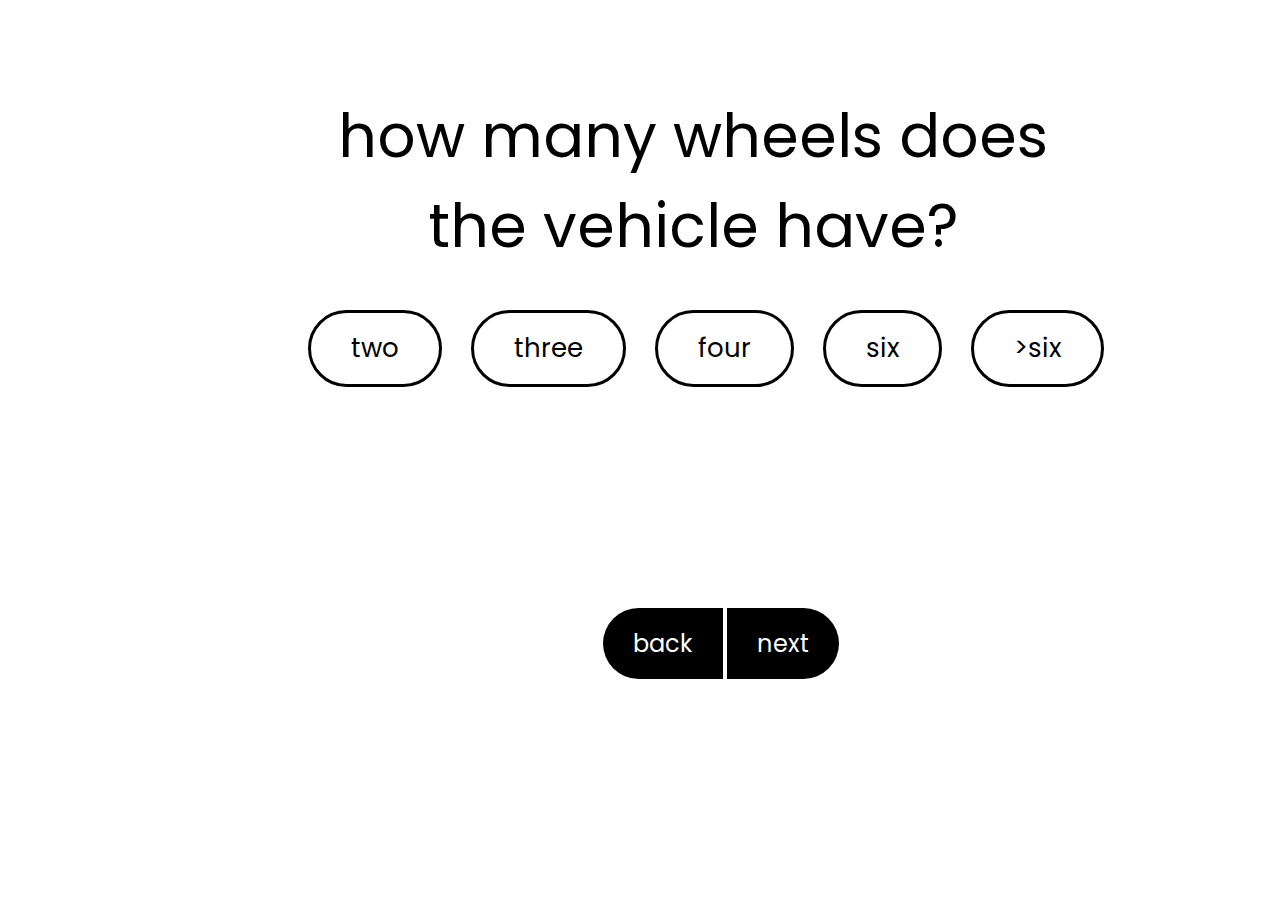
==== choice1.html @ 38dda719 "Initial commit" ====
<!doctype html>
<html>
<head>
    
    <meta name="viewport" content="width=device-width, initial-scale=1.0">
    <meta charset="UTF-8">
    
<title>Untitled Document</title>
<link href="choice1.css" rel="stylesheet" type="text/css">
</head>

<body>
    <link rel="stylesheet" href="https://fonts.googleapis.com/css?family=Abril+Fatface|Poppins">

            <div id = "question">how many wheels does <br> the vehicle have?</div>
            <div id = "button">
              <button class="button button1">two </button>
              <button class="button button2">three </button>
              <button class="button button3">four </button>
              <button class="button button4">six </button>
              <button class="button button5">>six </button>
              <button class="navbutton button6">back </button>
              <button class="navbutton button7">next </button>
            </div>
</body>
</html>
---- choice1.css ----
@charset "UTF-8";

#question {
    text-align: center;
    font-family: poppins;
    font-size: 60px;
    position: absolute;
    margin-top: 43px;
    margin-right: 43px;
    margin-bottom: 43px;
    margin-left: 70px;
    color: #000000;
    text-decoration: none;
    vertical-align: middle;
    padding-left: 260px;
    padding-top: 40px;
    max-width: 800px;
}

.button {
    font-family: Poppins;
    border: 3px solid black;
    border-radius: 50px;
    color: black;
    background-color: white;
    padding-top: 16px;
    padding-right: 40px;
    padding-left: 40px;
    padding-bottom: 16px;
    text-align: center;
    text-decoration: none;
    display: inline-block;
    position: relative;
    font-size: 26px;
    transition-duration: 0.4s;
    cursor: pointer;
    max-width: 800px;
}
/*button-two*/
.button1 {
    margin-top: 0px;
    margin-right: 5px;
    margin-left: 300px;
    top: -295px;
  }
.button1:hover {
    background-color: black;
    color: white;
    margin-top: -205px;
    top: -295px;

}
/*button-three*/
.button2 {
    margin-top: 250px;
    margin-left: 20px;
    margin-right: 5px;
    top: -295px;
  }
.button2:hover {
   
    background-color: black;
    color:white;
}
/*button-four*/
.button3 {
    margin-top: 250px;
    margin-left: 20px;
    margin-right: 5px;
    top: -295px;
  }
.button3:hover {
   
    background-color: black;
    color: white;
}
/*button-six*/
.button4 {
    margin-top: 250px;
    margin-left: 20px;
    margin-right: 5px;
    top: -295px;
   }
.button4:hover {
   
    background-color: black;
    color: white;
}
/*button->six*/
.button5 {
    margin-top: 250px;
    margin-left: 20px;
    margin-right: 5px;
    top: -295px;
  }
.button5:hover {
    
    background-color: black;
    color: white;
}

.navbutton{
    font-family: Poppins;
    padding-top: 18px;
    padding-right: 30px;
    padding-bottom: 18px;
    padding-left: 30px;
    text-align: center;
    text-decoration: none;
    display: inline-block;
    position: relative;
    font-size: 24px;
    transition-duration: 0.4s;
    cursor: pointer;
    top: -19px;
}

.button6 {
    position: static;
    background-color:black;
    color: white;
    border-style: none;
    margin-top: 600px;
    top: 25px;
    left: -744px;
    margin-left: -510px;
    border-top-left-radius: 50px;
    border-bottom-left-radius: 50px; 
   
  }
.button6:hover {
    padding-left:70px;
    padding-right:70px;
    background-color:#586358;
    color: white;
}


.button7 {
    position:static;
    background-color:black;
    color: white;
    top: 20px;
    border-style: none;
    border-top-right-radius: 50px;
    border-bottom-right-radius: 50px; 
  }
.button7:hover {
    padding-left: 70px;
    padding-right: 70px;
    background-color: #586358;
    color: white;
    
  }
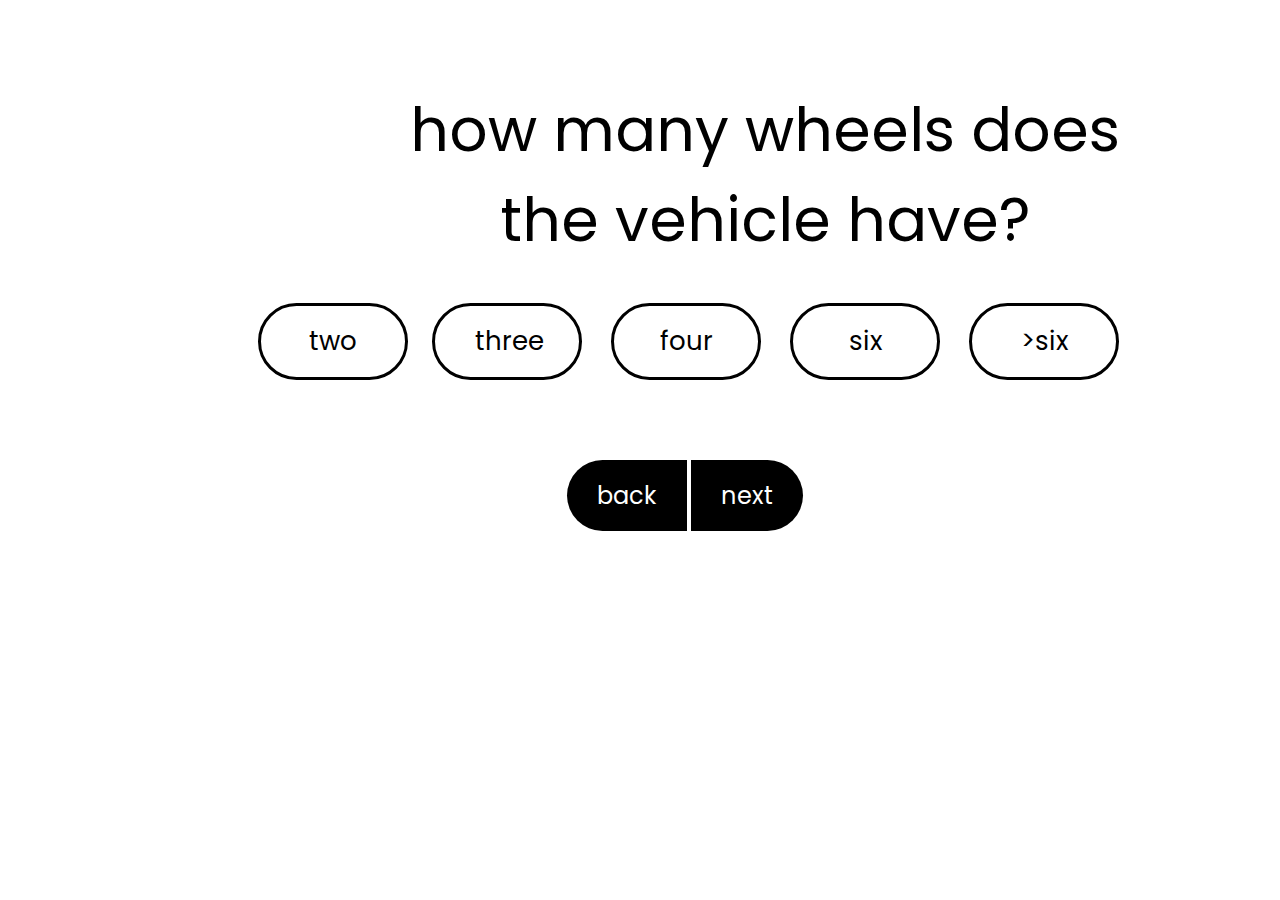
==== commit 71dc2885: "update 3" ====
--- a/choice1.html
+++ b/choice1.html
@@ -5,11 +5,17 @@
     <meta name="viewport" content="width=device-width, initial-scale=1.0">
     <meta charset="UTF-8">
     
-<title>Untitled Document</title>
-<link href="choice1.css" rel="stylesheet" type="text/css">
+<title>EV</title>
+        
+    <link href="choice1.css" rel="stylesheet" type="text/css">
 </head>
 
 <body>
+    
+    
+
+            
+            
     <link rel="stylesheet" href="https://fonts.googleapis.com/css?family=Abril+Fatface|Poppins">
 
             <div id = "question">how many wheels does <br> the vehicle have?</div>
@@ -19,8 +25,12 @@
               <button class="button button3">four </button>
               <button class="button button4">six </button>
               <button class="button button5">>six </button>
-              <button class="navbutton button6">back </button>
-              <button class="navbutton button7">next </button>
+            
+                
+                <a href = "index.html" class="navbutton button6">back</a>
+                
+                <a href = "choice2.html" class="navbutton button7">next</a>
+                
             </div>
 </body>
 </html>
--- a/choice1.css
+++ b/choice1.css
@@ -1,20 +1,36 @@
 @charset "UTF-8";
+
+html, 
+html * {
+	padding: 0;
+	margin: 20;
+	box-sizing: border-box;
+	font-family: poppins;
+}
+
+header {
+    padding: 32px;
+}
+
+
+
 
 #question {
     text-align: center;
     font-family: poppins;
     font-size: 60px;
     position: absolute;
-    margin-top: 43px;
-    margin-right: 43px;
-    margin-bottom: 43px;
-    margin-left: 70px;
+    margin-top: -215px;
     color: #000000;
     text-decoration: none;
-    vertical-align: middle;
-    padding-left: 260px;
-    padding-top: 40px;
-    max-width: 800px;
+    left: 475px;
+    /* box-sizing: border-box;
+    justify-content: center;
+    align-content: center;  */
+    
+    
+    top: 300px;
+    margin-left: -65px;
 }
 
 .button {
@@ -29,33 +45,30 @@
     padding-bottom: 16px;
     text-align: center;
     text-decoration: none;
-    display: inline-block;
-    position: relative;
+    display: inline;
+    /*   position: relative; */
     font-size: 26px;
     transition-duration: 0.4s;
     cursor: pointer;
-    max-width: 800px;
+    width: 150px;
+    margin-top: 295px;    
+    
 }
 /*button-two*/
 .button1 {
-    margin-top: 0px;
-    margin-right: 5px;
-    margin-left: 300px;
-    top: -295px;
+    margin-left: 250px;
+    left: 0px;
   }
 .button1:hover {
     background-color: black;
     color: white;
-    margin-top: -205px;
-    top: -295px;
+    
 
 }
 /*button-three*/
 .button2 {
-    margin-top: 250px;
-    margin-left: 20px;
-    margin-right: 5px;
-    top: -295px;
+    margin-left: 20px;
+    margin-right: 5px;
   }
 .button2:hover {
    
@@ -64,10 +77,8 @@
 }
 /*button-four*/
 .button3 {
-    margin-top: 250px;
-    margin-left: 20px;
-    margin-right: 5px;
-    top: -295px;
+    margin-left: 20px;
+    margin-right: 5px;
   }
 .button3:hover {
    
@@ -76,10 +87,8 @@
 }
 /*button-six*/
 .button4 {
-    margin-top: 250px;
-    margin-left: 20px;
-    margin-right: 5px;
-    top: -295px;
+    margin-left: 20px;
+    margin-right: 5px;
    }
 .button4:hover {
    
@@ -88,10 +97,8 @@
 }
 /*button->six*/
 .button5 {
-    margin-top: 250px;
-    margin-left: 20px;
-    margin-right: 5px;
-    top: -295px;
+    margin-left: 20px;
+    margin-right: 5px;
   }
 .button5:hover {
     
@@ -108,25 +115,25 @@
     text-align: center;
     text-decoration: none;
     display: inline-block;
-    position: relative;
     font-size: 24px;
     transition-duration: 0.4s;
     cursor: pointer;
-    top: -19px;
 }
 
 .button6 {
-    position: static;
-    background-color:black;
+    background-color: black;
     color: white;
     border-style: none;
-    margin-top: 600px;
-    top: 25px;
-    left: -744px;
-    margin-left: -510px;
     border-top-left-radius: 50px;
-    border-bottom-left-radius: 50px; 
-   
+    border-bottom-left-radius: 50px;
+    top: 0px;
+    left: 0px;
+    display: inline-flex;
+    -webkit-box-sizing: content-box;
+    -moz-box-sizing: content-box;
+    box-sizing: content-box;
+    margin-left: 559px;
+    margin-top: 80px;
   }
 .button6:hover {
     padding-left:70px;
@@ -137,13 +144,12 @@
 
 
 .button7 {
-    position:static;
-    background-color:black;
-    color: white;
-    top: 20px;
+    background-color: black;
+    color: white;
     border-style: none;
     border-top-right-radius: 50px;
-    border-bottom-right-radius: 50px; 
+    border-bottom-right-radius: 50px;
+    right: 0px;
   }
 .button7:hover {
     padding-left: 70px;
@@ -153,3 +159,103 @@
     
   }
 
+
+.col {
+	width: 100%;
+}
+
+.row:before, .row:after {
+	content: "";
+	display: table;
+}
+
+.row:after {
+	clear: both;
+}
+
+
+/* mobile view */
+
+@media (min-width:576){
+    
+    	.style-nav ul li {
+		display: inline-block;
+	}
+	
+	.style-nav ul {
+		text-align: center;
+	}
+	
+    .name {
+        margin-top: 10px;
+    }
+}
+
+
+/*Tablet View*/
+
+@media (min-width: 768px){
+	
+	body {
+		max-width: 778px;
+	}
+	
+      
+	.style-nav ul li {
+		display: inline-block;
+	}
+	
+	.style-nav ul {
+		text-align: center;
+	}
+	
+    .name{
+        text-align:center
+    }
+	
+	.col-md-one-half {
+		width: 50%;
+	}
+	
+	.col {
+		float: left;
+		padding: 0px 7px 14px;
+	}
+    
+    .line-section{
+        opacity: 00;
+    }
+
+  
+}
+
+/*Desktop View*/
+
+@media (min-width: 1024px){
+	
+	body {
+		max-width: 1200px;
+	}
+	
+	.style-logo {
+		float: left;
+	}
+	
+	.style-nav {
+		float: right;
+	}
+	
+	.col-lg-one-fourth {
+		width: 25%;
+	}
+}
+
+.line-section{
+        opacity: 100;
+    }
+
+.a {
+    left: 192px;
+}
+
+
